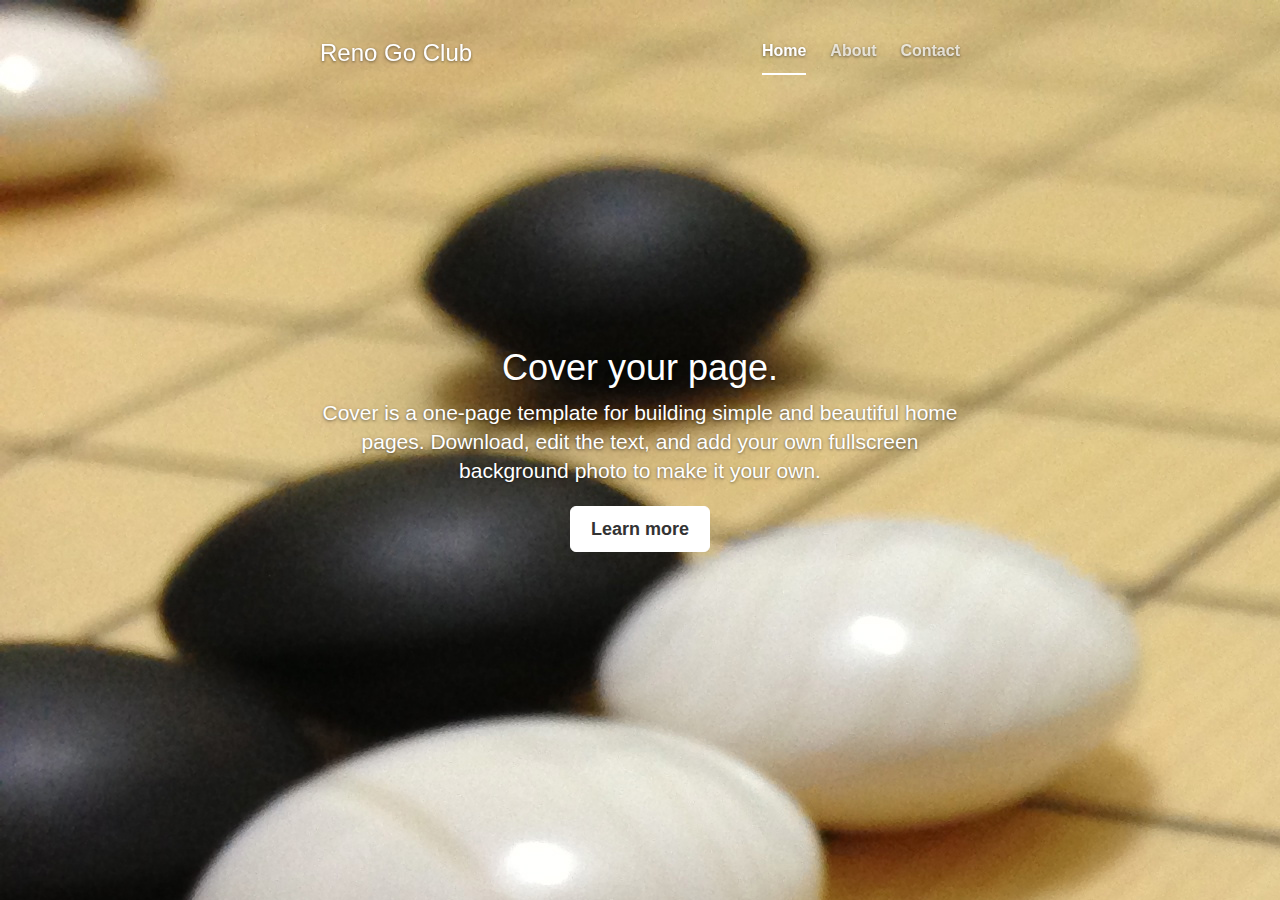
==== index.html @ a6fb61eb "Added website files." ====
<!DOCTYPE html>
<html lang="en">
  <head>
    <meta charset="utf-8">
    <meta http-equiv="X-UA-Compatible" content="IE=edge">
    <meta name="viewport" content="width=device-width, initial-scale=1">
    <!-- The above 3 meta tags *must* come first in the head; any other head content must come *after* these tags -->
    <meta name="description" content="">
    <meta name="author" content="">
    <link rel="icon" href="images/favicon.ico">

    <title>Reno Go Club - Home</title>

    <!-- Bootstrap core CSS -->
    <link href="css/bootstrap.css" rel="stylesheet">

    <!-- IE10 viewport hack for Surface/desktop Windows 8 bug -->
    <link href="css/ie10-viewport-bug-workaround.css" rel="stylesheet">

    <!-- Custom styles for this template -->
    <link href="css/cover.css" rel="stylesheet">
	
    <!-- HTML5 shim and Respond.js for IE8 support of HTML5 elements and media queries -->
    <!--[if lt IE 9]>
      <script src="https://oss.maxcdn.com/html5shiv/3.7.3/html5shiv.min.js"></script>
      <script src="https://oss.maxcdn.com/respond/1.4.2/respond.min.js"></script>
    <![endif]-->
  </head>

  <body>

    <div class="site-wrapper">

      <div class="site-wrapper-inner" style="background-image: url('images/pic-1.jpg');">

        <div class="cover-container" >

          <div class="masthead clearfix">
            <div class="inner">
              <h3 class="masthead-brand">Reno Go Club</h3>
              <nav>
                <ul class="nav masthead-nav">
                  <li class="active"><a href="#">Home</a></li>
                  <li><a href="about.html">About</a></li>
                  <li><a href="#">Contact</a></li>
                </ul>
              </nav>
            </div>
          </div>

          <div class="inner cover">
            <h1 class="cover-heading">Cover your page.</h1>
            <p class="lead">Cover is a one-page template for building simple and beautiful home pages. Download, edit the text, and add your own fullscreen background photo to make it your own.</p>
            <p class="lead">
              <a href="#" class="btn btn-lg btn-default">Learn more</a>
            </p>
          </div>
        </div>

      </div>

    </div>

    <!-- Bootstrap core JavaScript
    ================================================== -->
    <!-- Placed at the end of the document so the pages load faster -->
    <script src="https://ajax.googleapis.com/ajax/libs/jquery/1.12.4/jquery.min.js"></script>
    <script>window.jQuery || document.write('<script src="../../assets/js/vendor/jquery.min.js"><\/script>')</script>
    <script src="js/bootstrap.min.js"></script>
    <!-- IE10 viewport hack for Surface/desktop Windows 8 bug -->
    <script src="js/ie10-viewport-bug-workaround.js"></script>
  </body>
</html>
---- css/ie10-viewport-bug-workaround.css ----
/*!
 * IE10 viewport hack for Surface/desktop Windows 8 bug
 * Copyright 2014-2015 Twitter, Inc.
 * Licensed under MIT (https://github.com/twbs/bootstrap/blob/master/LICENSE)
 */

/*
 * See the Getting Started docs for more information:
 * http://getbootstrap.com/getting-started/#support-ie10-width
 */
@-ms-viewport     { width: device-width; }
@-o-viewport      { width: device-width; }
@viewport         { width: device-width; }
---- css/cover.css ----
/*
 * Globals
 */

/* Links */
a,
a:focus,
a:hover {
  color: #fff;
}

/* Custom default button */
.btn-default,
.btn-default:hover,
.btn-default:focus {
  color: #333;
  text-shadow: none; /* Prevent inheritance from `body` */
  background-color: #fff;
  border: 1px solid #fff;
}


/*
 * Base structure
 */

html,
body {
  height: 100%;
  background-color: #333;
}
body {
  color: #fff;
  text-align: center;
  text-shadow: 0 1px 3px rgba(0,0,0,.5);
}

/* Extra markup and styles for table-esque vertical and horizontal centering */
.site-wrapper {
  display: table;
  width: 100%;
  height: 100%; /* For at least Firefox */
  min-height: 100%;
  -webkit-box-shadow: inset 0 0 100px rgba(0,0,0,.5);
          box-shadow: inset 0 0 100px rgba(0,0,0,.5);
}

.site-wrapper-inner {
  display: table-cell;
  vertical-align: top;
}
.cover-container {
  margin-right: auto;
  margin-left: auto;
}

/* Padding for spacing */
.inner {
  padding: 30px;
}


/*
 * Header
 */
.masthead-brand {
  margin-top: 10px;
  margin-bottom: 10px;
}

.masthead-nav > li {
  display: inline-block;
}
.masthead-nav > li + li {
  margin-left: 20px;
}
.masthead-nav > li > a {
  padding-right: 0;
  padding-left: 0;
  font-size: 16px;
  font-weight: bold;
  color: #fff; /* IE8 proofing */
  color: rgba(255,255,255,.75);
  border-bottom: 2px solid transparent;
}
.masthead-nav > li > a:hover,
.masthead-nav > li > a:focus {
  background-color: transparent;
  border-bottom-color: #a9a9a9;
  border-bottom-color: rgba(255,255,255,.25);
}
.masthead-nav > .active > a,
.masthead-nav > .active > a:hover,
.masthead-nav > .active > a:focus {
  color: #fff;
  border-bottom-color: #fff;
}

@media (min-width: 768px) {
  .masthead-brand {
    float: left;
  }
  .masthead-nav {
    float: right;
  }
}


/*
 * Cover
 */

.cover {
  padding: 0 20px;
}
.cover .btn-lg {
  padding: 10px 20px;
  font-weight: bold;
}


/*
 * Footer
 */

.mastfoot {
  color: #999; /* IE8 proofing */
  color: rgba(255,255,255,.5);
}


/*
 * Affix and center
 */

@media (min-width: 768px) {
  /* Pull out the header and footer */
  .masthead {
    position: fixed;
    top: 0;
  }
  .mastfoot {
    position: fixed;
    bottom: 0;
  }
  /* Start the vertical centering */
  .site-wrapper-inner {
    vertical-align: middle;
  }
  /* Handle the widths */
  .masthead,
  .mastfoot,
  .cover-container {
    width: 100%; /* Must be percentage or pixels for horizontal alignment */
  }
}

@media (min-width: 992px) {
  .masthead,
  .mastfoot,
  .cover-container {
    width: 700px;
  }
}
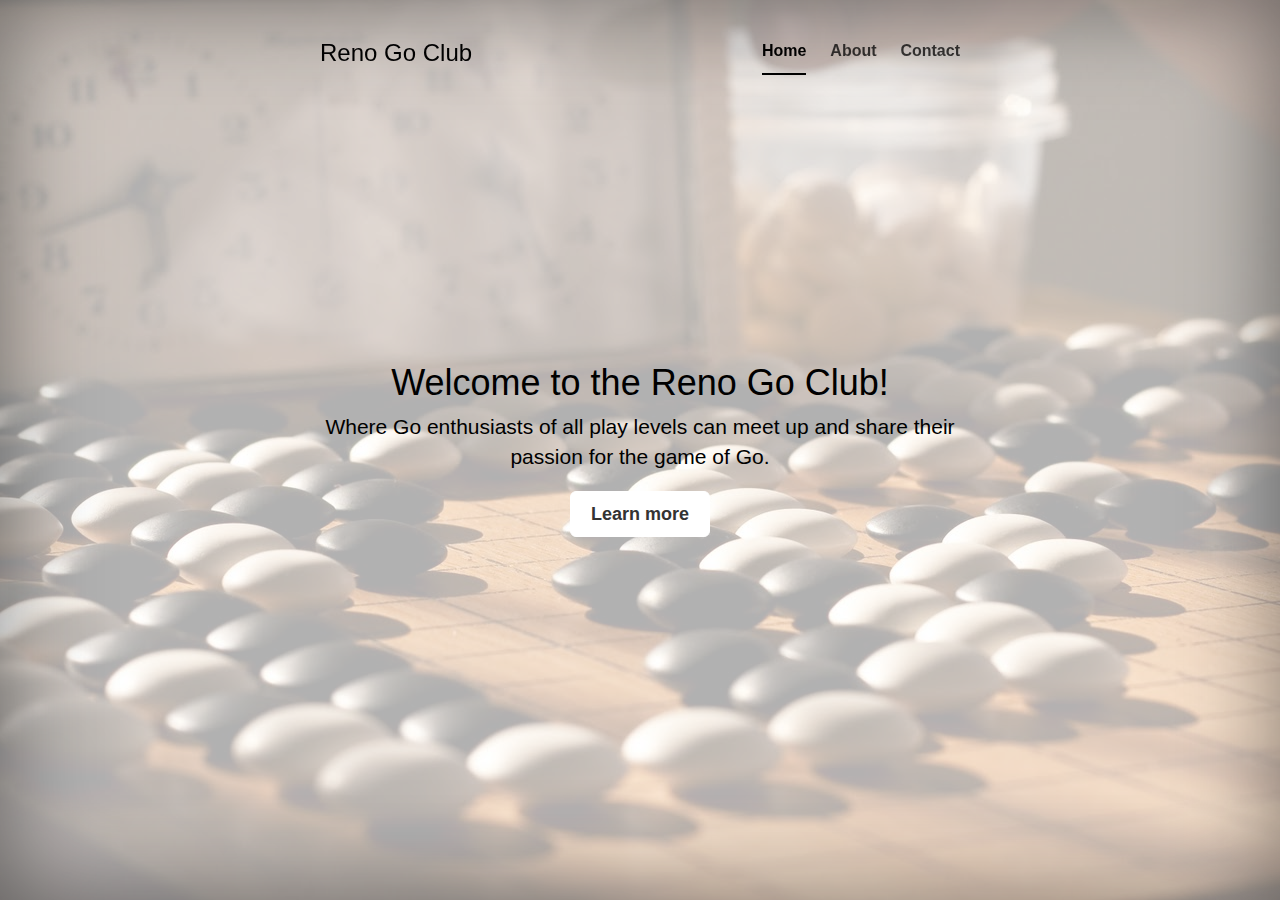
==== commit 5dfe24e2: "Updated Cover Page" ====
--- a/index.html
+++ b/index.html
@@ -28,13 +28,16 @@
   </head>
 
   <body>
-
-    <div class="site-wrapper">
-
-      <div class="site-wrapper-inner" style="background-image: url('images/pic-1.jpg');">
-
-        <div class="cover-container" >
-
+  <!-- Set faded background -->
+	<div id="background"></div>
+	
+  <!-- Set page content-->
+    <div id="content" class="site-wrapper">
+		  
+      <div class="site-wrapper-inner">
+				
+        <div class="cover-container">
+		
           <div class="masthead clearfix">
             <div class="inner">
               <h3 class="masthead-brand">Reno Go Club</h3>
@@ -49,17 +52,16 @@
           </div>
 
           <div class="inner cover">
-            <h1 class="cover-heading">Cover your page.</h1>
-            <p class="lead">Cover is a one-page template for building simple and beautiful home pages. Download, edit the text, and add your own fullscreen background photo to make it your own.</p>
+            <h1 class="cover-heading">Welcome to the Reno Go Club!</h1>
+            <p class="lead">Where Go enthusiasts of all play levels can meet up and share their passion for the game of Go.</p>
             <p class="lead">
-              <a href="#" class="btn btn-lg btn-default">Learn more</a>
+              <a href="about.html" class="btn btn-lg btn-default">Learn more</a>
             </p>
           </div>
         </div>
 
       </div>
-
-    </div>
+</div>
 
     <!-- Bootstrap core JavaScript
     ================================================== -->
--- a/css/cover.css
+++ b/css/cover.css
@@ -27,13 +27,29 @@
 html,
 body {
   height: 100%;
-  background-color: #333;
 }
+
 body {
-  color: #fff;
+  color: #000000;
   text-align: center;
-  text-shadow: 0 1px 3px rgba(0,0,0,.5);
 }
+
+div#background{
+	background-image: url('../images/pic-5.jpg');
+	opacity: 0.3;
+	width: 100%;
+    height: 100%;
+}
+
+div#content{
+	width:100%;
+	height:100%;
+	position:absolute;
+	left:0;
+	top:0;
+}
+
+
 
 /* Extra markup and styles for table-esque vertical and horizontal centering */
 .site-wrapper {
@@ -52,6 +68,8 @@
 .cover-container {
   margin-right: auto;
   margin-left: auto;
+  top:0;
+  left:0;
 }
 
 /* Padding for spacing */
@@ -79,8 +97,8 @@
   padding-left: 0;
   font-size: 16px;
   font-weight: bold;
-  color: #fff; /* IE8 proofing */
-  color: rgba(255,255,255,.75);
+  color: #000; /* IE8 proofing */
+  color: rgba(0,0,0,.75);
   border-bottom: 2px solid transparent;
 }
 .masthead-nav > li > a:hover,
@@ -92,8 +110,8 @@
 .masthead-nav > .active > a,
 .masthead-nav > .active > a:hover,
 .masthead-nav > .active > a:focus {
-  color: #fff;
-  border-bottom-color: #fff;
+  color: #000;
+  border-bottom-color: #000;
 }
 
 @media (min-width: 768px) {
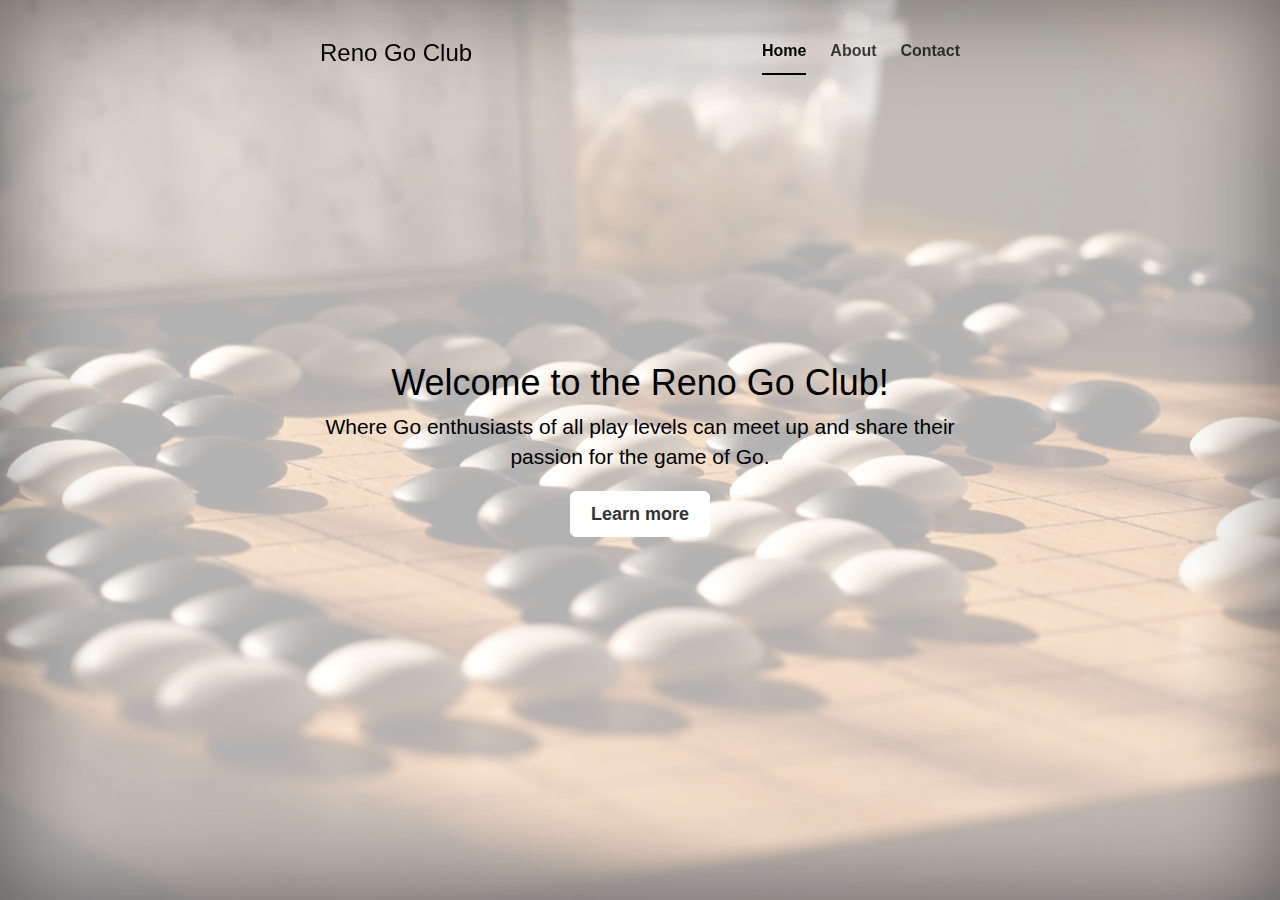
==== commit 924a4e47: "Added link to Facebook page as Contact info" ====
--- a/index.html
+++ b/index.html
@@ -45,7 +45,7 @@
                 <ul class="nav masthead-nav">
                   <li class="active"><a href="#">Home</a></li>
                   <li><a href="about.html">About</a></li>
-                  <li><a href="#">Contact</a></li>
+                  <li><a href="https://www.facebook.com/Reno-Go-Club-213511601993231/">Contact</a></li>
                 </ul>
               </nav>
             </div>
--- a/css/cover.css
+++ b/css/cover.css
@@ -36,6 +36,9 @@
 
 div#background{
 	background-image: url('../images/pic-5.jpg');
+	background-repeat: no-repeat;
+	background-position: center;
+	background-attachment: fixed;
 	opacity: 0.3;
 	width: 100%;
     height: 100%;
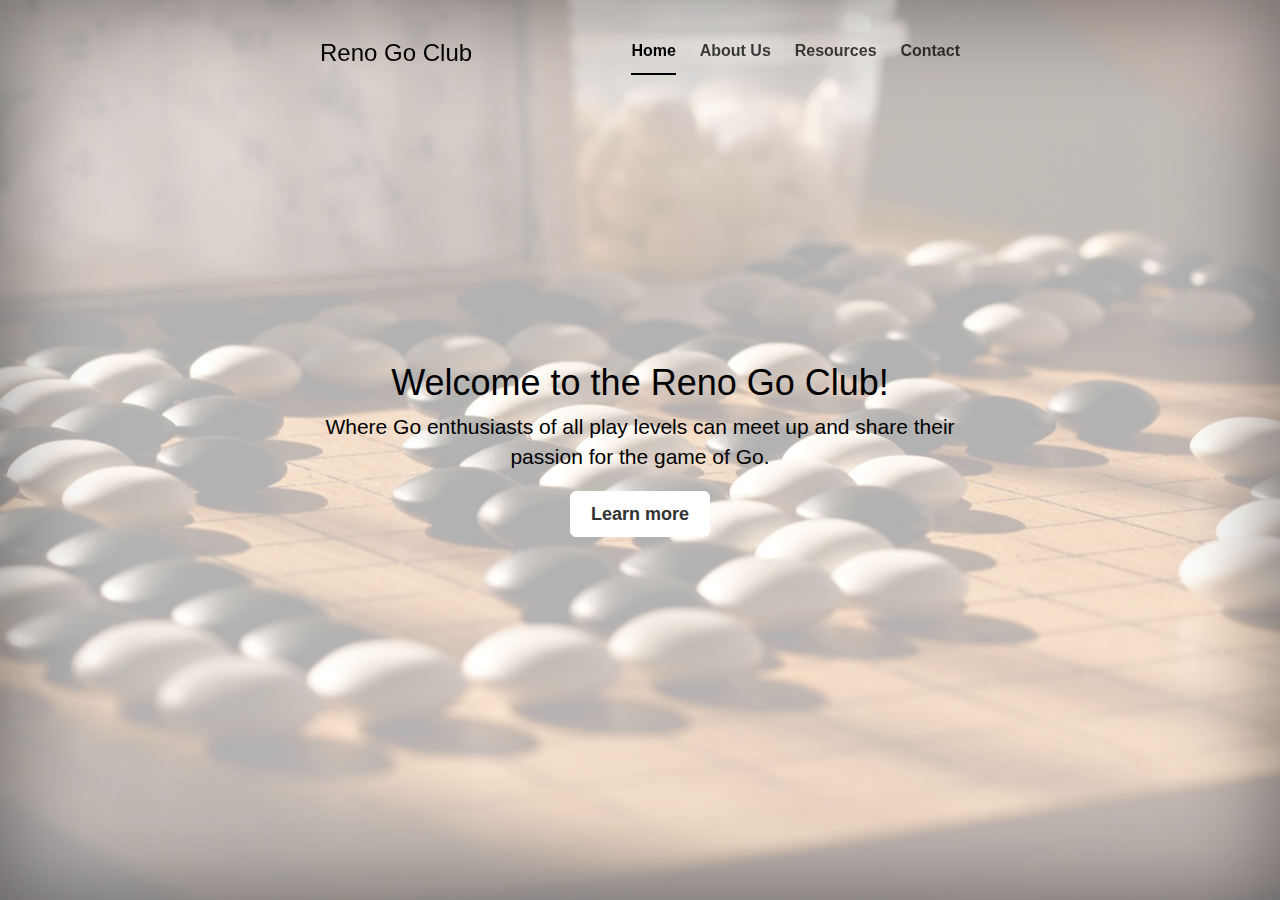
==== commit acfb7711: "Added a Resources page" ====
--- a/index.html
+++ b/index.html
@@ -44,7 +44,8 @@
               <nav>
                 <ul class="nav masthead-nav">
                   <li class="active"><a href="#">Home</a></li>
-                  <li><a href="about.html">About</a></li>
+                  <li><a href="AboutUs.html">About Us</a></li>
+				  <li><a href="resources.html">Resources</a></li>
                   <li><a href="https://www.facebook.com/Reno-Go-Club-213511601993231/">Contact</a></li>
                 </ul>
               </nav>
@@ -55,7 +56,7 @@
             <h1 class="cover-heading">Welcome to the Reno Go Club!</h1>
             <p class="lead">Where Go enthusiasts of all play levels can meet up and share their passion for the game of Go.</p>
             <p class="lead">
-              <a href="about.html" class="btn btn-lg btn-default">Learn more</a>
+              <a href="AboutUs.html" class="btn btn-lg btn-default">Learn more</a>
             </p>
           </div>
         </div>
